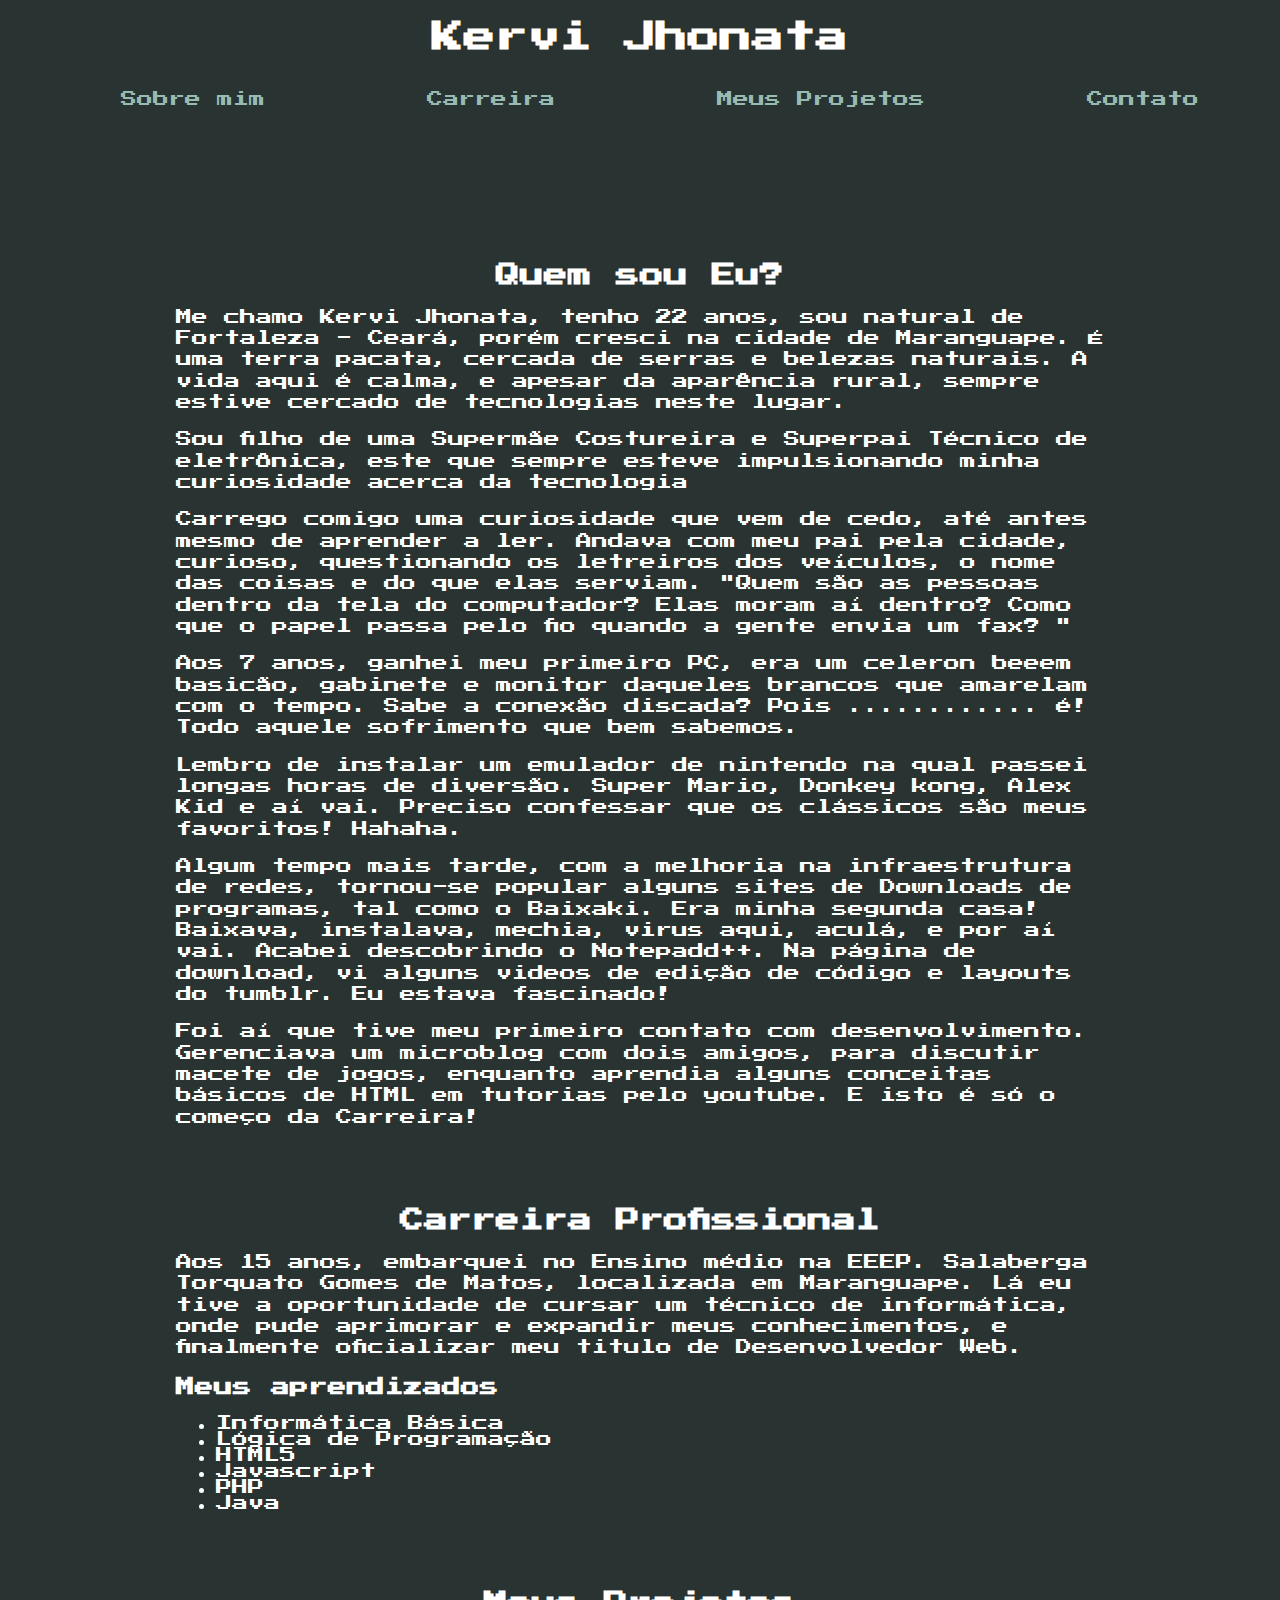
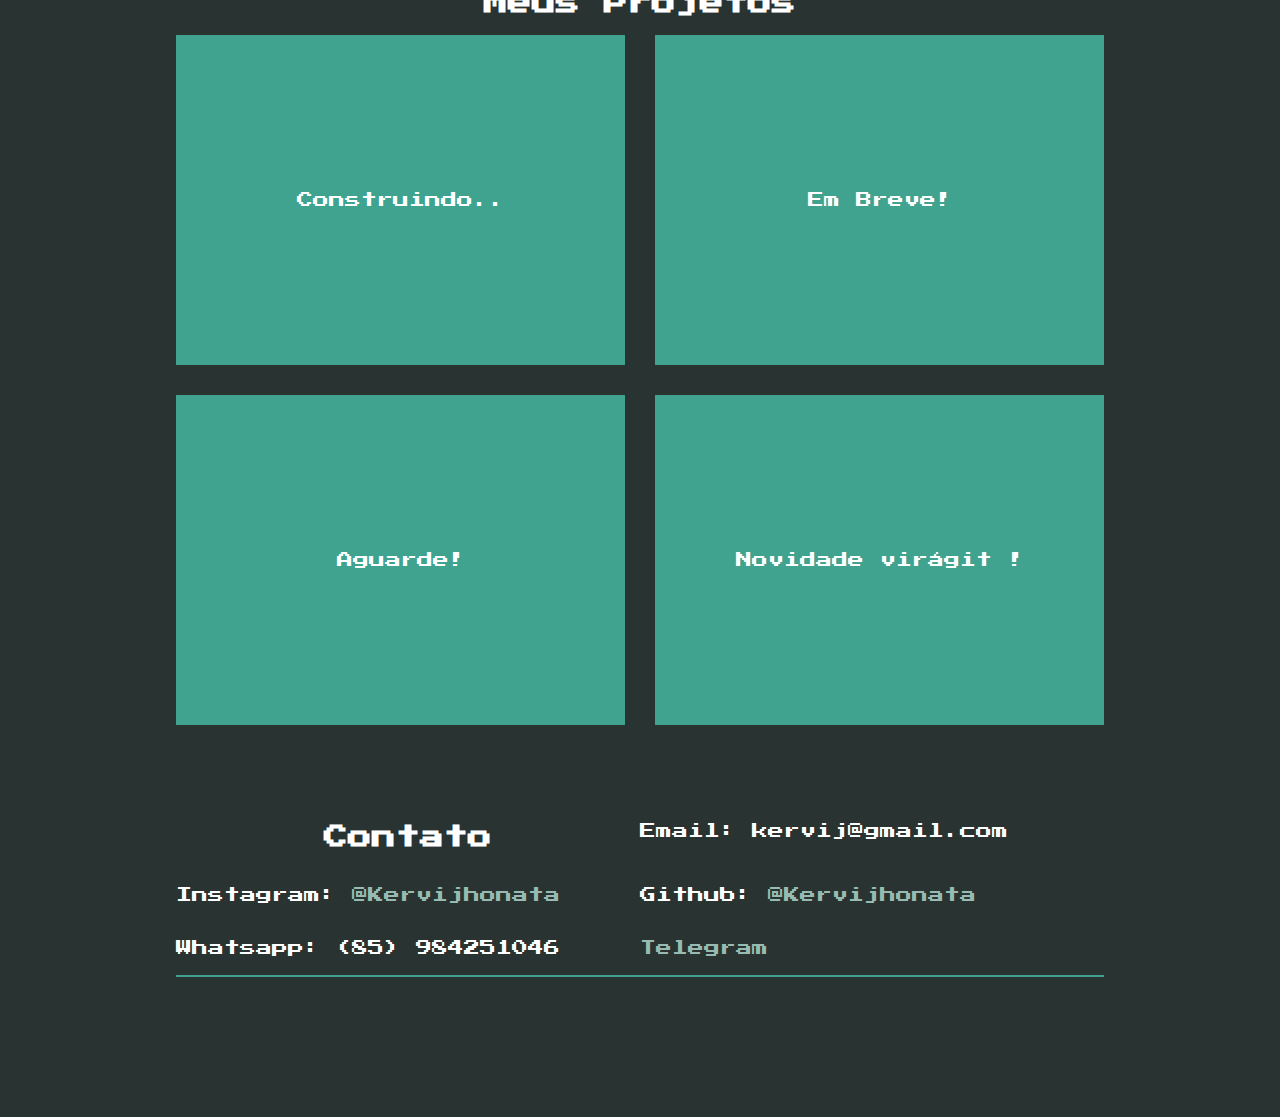
==== info.html @ 0d67e67d "Adicionadas Novas Informações" ====
<!DOCTYPE html>
<html lang="pt-BR">
<head>
    <meta charset="UTF-8">
    <title>Minhas Informações</title>
    <meta name="description" content="Olá, seja muito bem vindo(a)! Me chamo Kervi Jhonata e vou te apresentar um pouco sobre minha carreira tecnológica">
    <meta http-equiv="X-UA-Compatible" content="IE=edge">
    <meta name="viewport" content="width=device-width, initial-scale=1.0">
    <link rel="shortcut icon" href="img/logo.png" type="image/x-icon">
    <!--Estilos CSS: Gerados via SCSS-->
    <link rel="stylesheet" type="text/css" href="css/style.css"/>
    <link rel="stylesheet" type="text/css" href="css/info.css"/>
</head>
<body>
    <header>
        <h1>Kervi Jhonata</h1>
    </header>
    <nav>
        <ul>
            <li><a href="#sobre">Sobre mim</a></li>
            <li><a href="#carreira">Carreira</a></li>
            <li><a href="#projetos">Meus Projetos</a></li>
            <li><a href="#contato">Contato</a></li>
        </ul>
    </nav>
    <main>
        <section class="sobre" id="sobre">
            <h2>Quem sou Eu?</h2>
            <P>Me chamo Kervi Jhonata, tenho 22 anos, sou natural de Fortaleza - Ceará, porém cresci na cidade de Maranguape.
                É uma terra pacata, cercada de serras e belezas naturais. A vida aqui é calma, e apesar da aparência rural,
                sempre estive cercado de tecnologias neste lugar.
            </P>
            <p>Sou filho de uma Supermãe Costureira e Superpai Técnico de eletrônica, este que sempre esteve impulsionando minha
                curiosidade acerca da tecnologia</p>
            <p>Carrego comigo uma curiosidade que vem de cedo, até antes mesmo de aprender a ler. Andava com meu pai pela cidade,
                curioso, questionando os letreiros dos veículos, o nome das coisas e do que elas serviam.
                "Quem são as pessoas dentro da tela do computador? Elas moram aí dentro? Como que o papel passa
                pelo fio quando a gente envia um fax? " 
            </p>
            <p>Aos 7 anos, ganhei meu primeiro PC, era um celeron beeem basicão, gabinete e
                monitor daqueles brancos que amarelam com o tempo. Sabe a conexão discada? Pois ............ é! Todo aquele sofrimento que bem
                sabemos.
            </p>
            <p>
                Lembro de instalar um emulador de nintendo na qual passei longas horas de diversão. Super Mario, Donkey kong, Alex
                Kid e aí vai. Preciso confessar que os clássicos são meus favoritos! Hahaha.
            </p>
            <p>Algum tempo mais tarde, com a melhoria na infraestrutura de redes, tornou-se popular alguns sites de Downloads de programas,
                tal como o Baixaki. Era minha segunda casa! Baixava, instalava, mechia, virus aqui, aculá, e por aí vai. Acabei descobrindo o
                Notepadd++. Na página de download, vi alguns videos de edição de código e layouts do tumblr. Eu estava fascinado!
            </p>
            <p>Foi aí que tive meu primeiro contato com desenvolvimento. Gerenciava um microblog com dois amigos, para discutir macete de jogos,
                enquanto aprendia alguns conceitas básicos de HTML em tutorias pelo youtube. E isto é só o começo da Carreira!
            </p>
        </section>
        <section class="carreira" id="carreira">
            <h2>Carreira Profissional</h2>
            <p>Aos 15 anos, embarquei no Ensino médio na EEEP. Salaberga Torquato Gomes de Matos, localizada em Maranguape. Lá eu tive a oportunidade
                de cursar um técnico de informática, onde pude aprimorar e expandir meus conhecimentos, e finalmente oficializar meu titulo de Desenvolvedor
                Web. 
            </p>
           <div>
            <h3>Meus aprendizados</h3>
            <ul>
            <li>Informática Básica</li>
            <li>Lógica de Programação</li>
            <li>HTML5</li>
            <li>Javascript</li>
            <li>PHP</li>
            <li>Java</li>
            </ul>
           </div>
        </section>
        <section id="projetos">
            <h2 class="projetos-titulo">Meus Projetos</h2>
            <div class="projetos">
                <div class="projeto">Construindo..</div>
                <div class="projeto">Em Breve!</div>
                <div class="projeto">Aguarde!</div>
                <div class="projeto">Novidade virágit !</div>
            </div>
        </section>
        <section class="contato" id="contato">
            <h2 class="contato-titulo">Contato</h2>
            <p>Email: kervij@gmail.com</p>
            <p>Instagram:  <a href="https://instagram.com/kervijhonata">@Kervijhonata</a></p>
            <p>Github: <a href="https://github.com/kervijhonata">@Kervijhonata</a></p>
            <p>Whatsapp: (85) 984251046</p>
            <p><a href="https://t.me/kervijhonata">Telegram</a></p>
        </section>
    </main>
    <!--div class="monitor" id="app_monitor">X</div>
    <cript type="text/javascript">
        var monitor = document.querySelector("#app_monitor");
        const page = document.body;

        page.onresize = function(){
            monitor.innerHTML = "d-w: " + page.clientWidth;
        }

    </script-->
</body>
</html>
---- css/style.css ----
@import url("https://fonts.googleapis.com/css2?family=Press+Start+2P&display=swap");
html, body {
  scroll-behavior: smooth;
  margin: 0px;
  padding: 0px;
  box-sizing: border-box;
  background: #293331;
  font-family: "Press Start 2P";
}

a {
  color: #97BBB2;
  text-decoration: none;
}

/*# sourceMappingURL=style.css.map */
---- css/info.css ----
* {
  color: white;
}

a {
  color: #97BBB2;
}

a:focus, a:hover {
  color: #9de5d3;
}

p {
  line-height: 16pt;
}

header {
  display: flex;
  justify-content: space-around;
  flex-wrap: wrap;
}

nav ul {
  display: flex;
  flex-direction: row;
  list-style: none;
  justify-content: space-around;
}

main {
  padding: 60px;
}

section {
  margin: 80px 10%;
}

.projetos {
  display: grid;
  grid-template-columns: repeat(2, 1fr);
  gap: 30px;
}
.projetos .projeto {
  display: flex;
  width: auto;
  height: 330px;
  background: #40a38f;
  justify-content: center;
  align-items: center;
}

h2 {
  width: 100%;
  text-align: center;
}

.contato {
  display: grid;
  grid-template-columns: 1fr 1fr;
  border-bottom: 2px solid #40a38f;
}
.monitor {
  position: fixed;
  top: 0;
  right: 0;
  background: blue;
}

@media screen and (max-width: 730px) {
  .contato {
    grid-template-columns: 1fr;
  }
}

/*# sourceMappingURL=info.css.map */
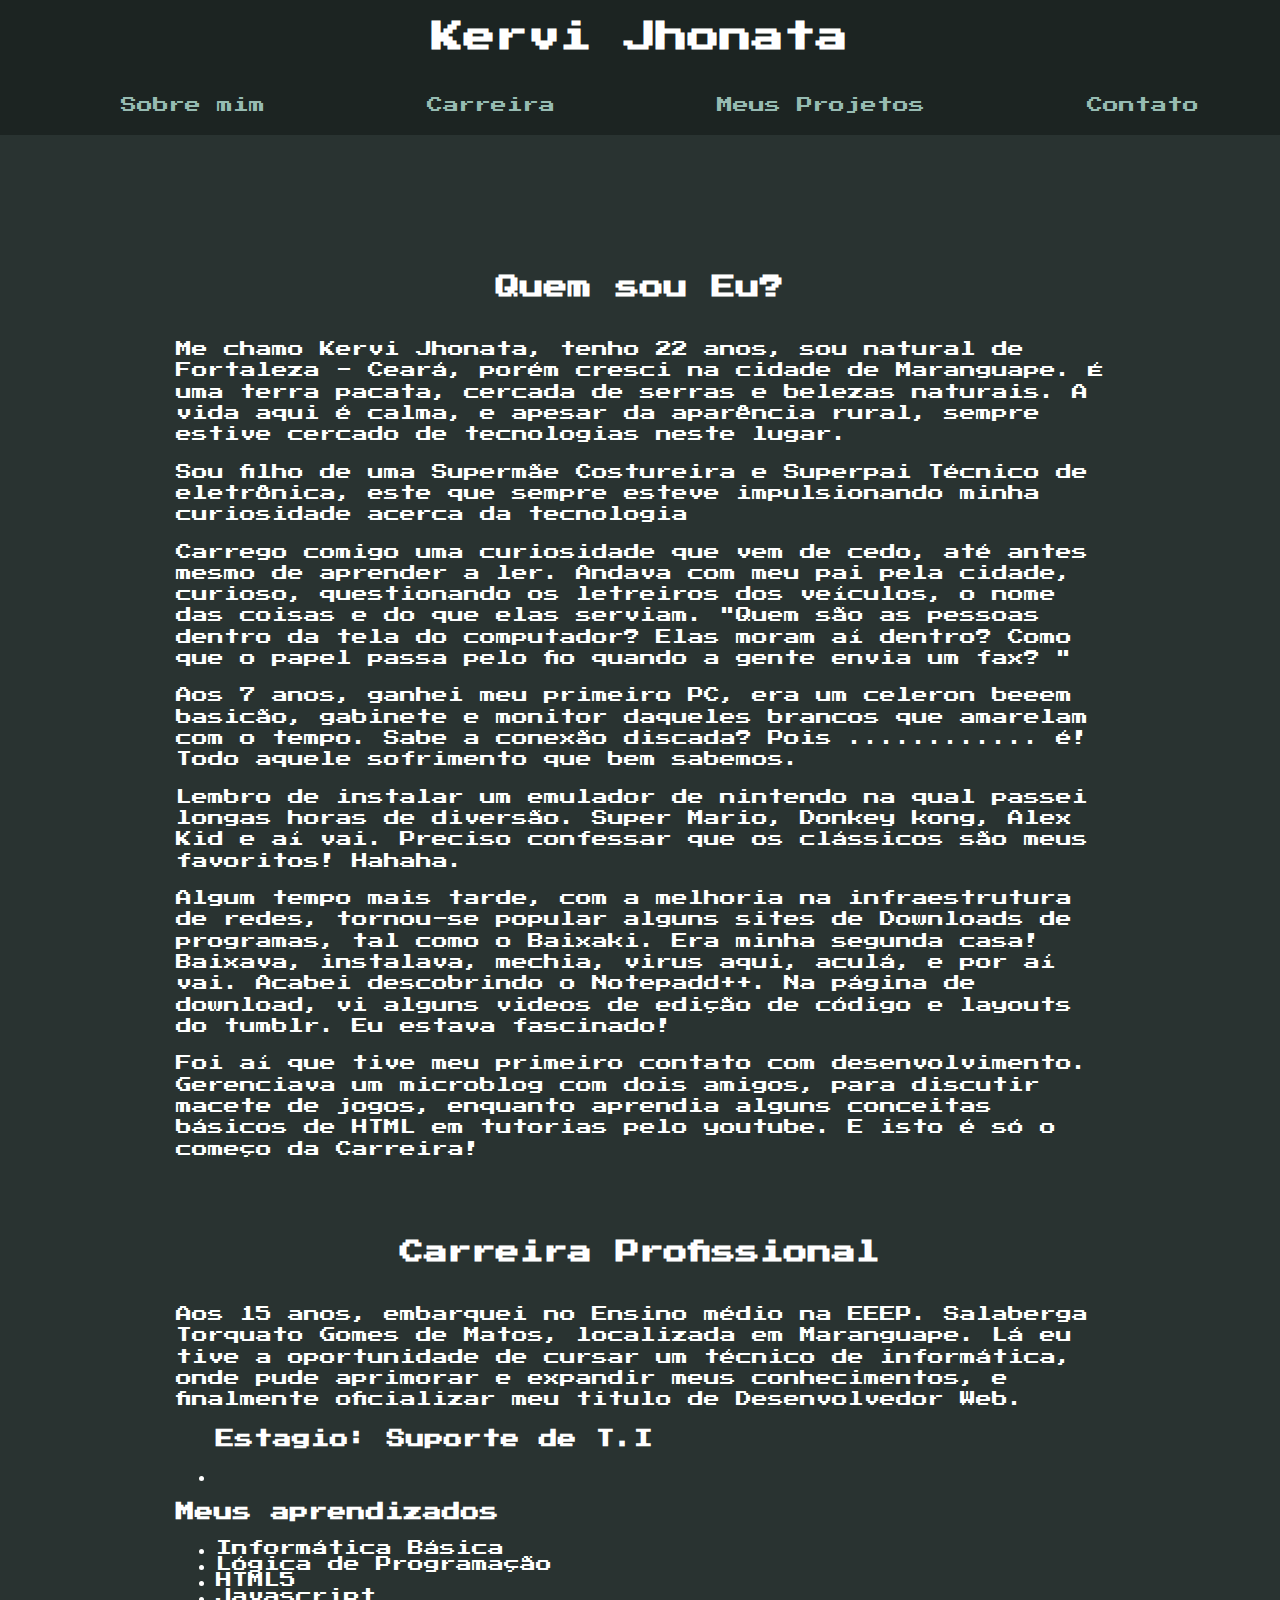
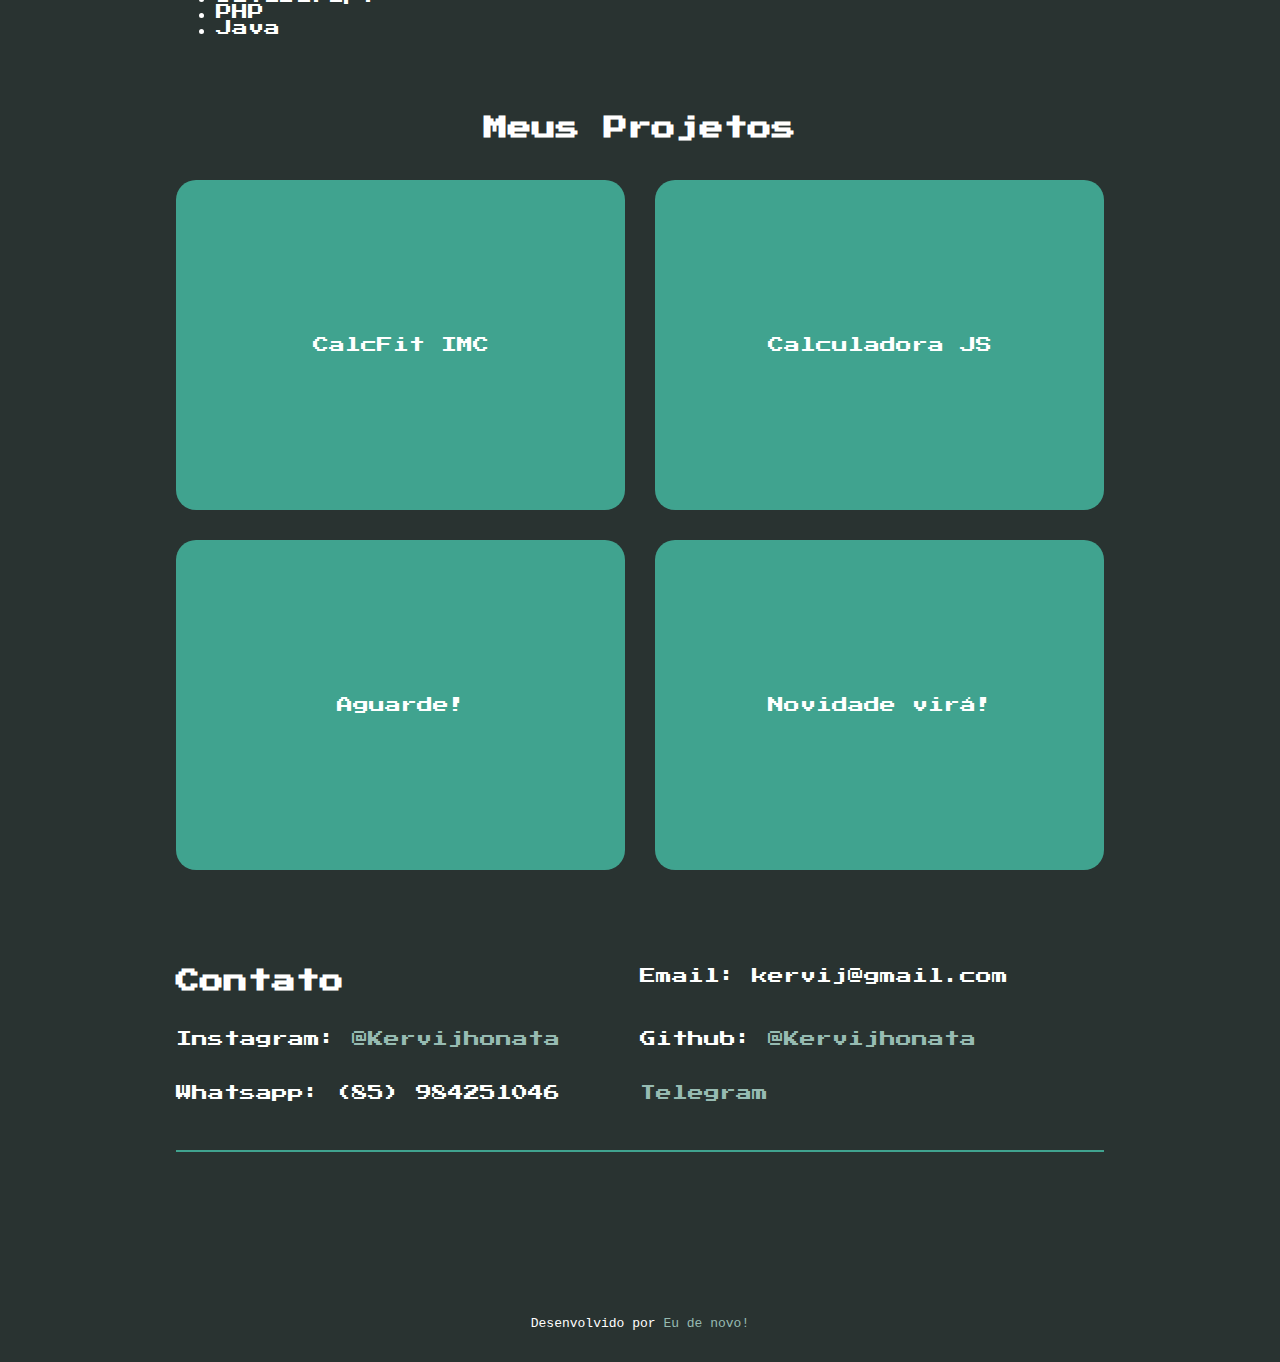
==== commit a4357fe6: "Updating Informations and Styles" ====
--- a/info.html
+++ b/info.html
@@ -25,7 +25,7 @@
     </nav>
     <main>
         <section class="sobre" id="sobre">
-            <h2>Quem sou Eu?</h2>
+            <h2 class="title">Quem sou Eu?</h2>
             <P>Me chamo Kervi Jhonata, tenho 22 anos, sou natural de Fortaleza - Ceará, porém cresci na cidade de Maranguape.
                 É uma terra pacata, cercada de serras e belezas naturais. A vida aqui é calma, e apesar da aparência rural,
                 sempre estive cercado de tecnologias neste lugar.
@@ -54,11 +54,15 @@
             </p>
         </section>
         <section class="carreira" id="carreira">
-            <h2>Carreira Profissional</h2>
+            <h2 class="title">Carreira Profissional</h2>
             <p>Aos 15 anos, embarquei no Ensino médio na EEEP. Salaberga Torquato Gomes de Matos, localizada em Maranguape. Lá eu tive a oportunidade
                 de cursar um técnico de informática, onde pude aprimorar e expandir meus conhecimentos, e finalmente oficializar meu titulo de Desenvolvedor
                 Web. 
             </p>
+            <ul>
+                <h3>Estagio: Suporte de T.I</h3>
+                <li></li>
+            </ul>
            <div>
             <h3>Meus aprendizados</h3>
             <ul>
@@ -72,12 +76,12 @@
            </div>
         </section>
         <section id="projetos">
-            <h2 class="projetos-titulo">Meus Projetos</h2>
+            <h2 class="title">Meus Projetos</h2>
             <div class="projetos">
-                <div class="projeto">Construindo..</div>
-                <div class="projeto">Em Breve!</div>
+                <div class="projeto"><a href="https://github.com/kervijhonata/imc_calculator">CalcFit IMC</a></div>
+                <div class="projeto">Calculadora JS</div>
                 <div class="projeto">Aguarde!</div>
-                <div class="projeto">Novidade virágit !</div>
+                <div class="projeto">Novidade virá!</div>
             </div>
         </section>
         <section class="contato" id="contato">
@@ -99,5 +103,8 @@
         }
 
     </script-->
+    <footer class="rodape">
+        <p>Desenvolvido por <a href="https://www.github.com/kervijhonata">Eu de novo!</a>
+    </p></footer>
 </body>
 </html>--- a/css/style.css
+++ b/css/style.css
@@ -6,6 +6,7 @@
   box-sizing: border-box;
   background: #293331;
   font-family: "Press Start 2P";
+  width: 100vw;
 }
 
 a {
@@ -13,4 +14,18 @@
   text-decoration: none;
 }
 
-/*# sourceMappingURL=style.css.map */
+.rodape {
+  height: 6vh;
+  background: #293331;
+  font-family: monospace;
+  text-align: center;
+  padding: 8px;
+  color: #97BBB2;
+}
+
+.rodape .link {
+  color: #8ecfbf;
+  font-style: italic;
+}
+
+/*# sourceMappingURL=style.css.map */--- a/css/info.css
+++ b/css/info.css
@@ -18,6 +18,13 @@
   display: flex;
   justify-content: space-around;
   flex-wrap: wrap;
+  background-color: #1c2422;
+}
+
+nav {
+  background-color: #1c2422;
+  position: sticky;
+  top: 0px;
 }
 
 nav ul {
@@ -25,6 +32,9 @@
   flex-direction: row;
   list-style: none;
   justify-content: space-around;
+  align-items: center;
+  margin: 0px;
+  height: 60px;
 }
 
 main {
@@ -47,17 +57,24 @@
   background: #40a38f;
   justify-content: center;
   align-items: center;
+  border-radius: 20px;
 }
 
-h2 {
+.projetos .projeto a {
+  color: white;
+}
+
+.title {
   width: 100%;
   text-align: center;
+  margin-bottom: 40px;
 }
 
 .contato {
   display: grid;
   grid-template-columns: 1fr 1fr;
   border-bottom: 2px solid #40a38f;
+  padding-bottom: 30px;
 }
 .monitor {
   position: fixed;
@@ -66,7 +83,18 @@
   background: blue;
 }
 
-@media screen and (max-width: 730px) {
+@media screen and (max-width: 800px) {
+  nav ul {
+    display: grid;
+    grid-template-columns: 1fr 1fr;
+    justify-items: center;
+    padding-top: 15px;
+    padding-bottom: 15px;
+  }
+  .projetos {
+    display: grid;
+    grid-template-columns: 1fr;
+  }
   .contato {
     grid-template-columns: 1fr;
   }
